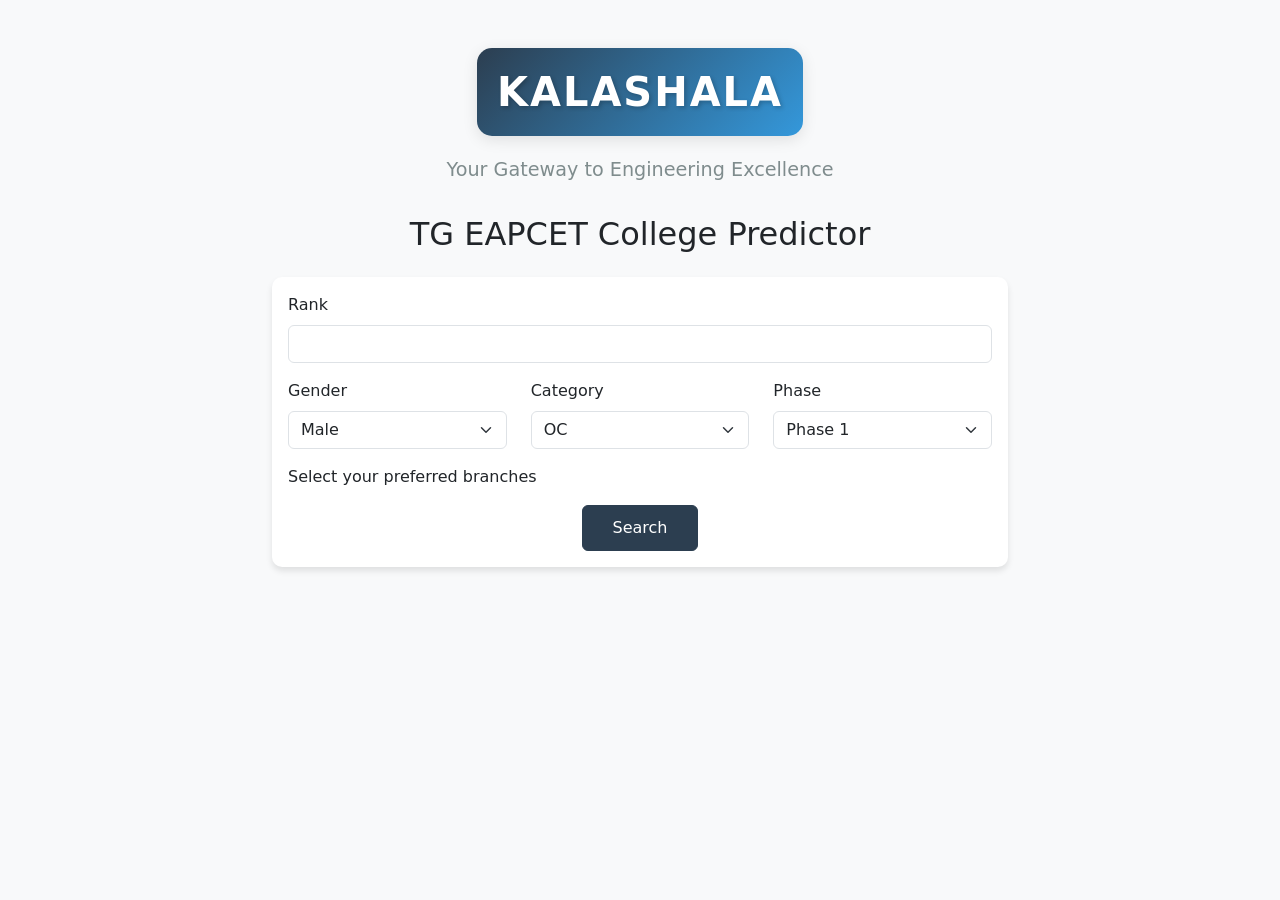
==== src/main/resources/static/index.html @ 40609be6 "Initial commit: TG EAMCET college predictor Aligns phase1/phase2/finalphase cutoff-rank data to the " ====
<!DOCTYPE html>
<html>
<head>
    <title>Kalashala - TG EAPCET College Predictor</title>
    <link href="https://cdn.jsdelivr.net/npm/bootstrap@5.1.3/dist/css/bootstrap.min.css" rel="stylesheet">
    <style>
        .logo-container {
            display: inline-block;
            padding: 20px;
            margin-bottom: 20px;
            background: linear-gradient(135deg, #2c3e50, #3498db);
            border-radius: 15px;
            box-shadow: 0 4px 15px rgba(0,0,0,0.1);
        }
        .logo-text {
            font-size: 2.5rem;
            font-weight: 800;
            color: white;
            text-transform: uppercase;
            letter-spacing: 2px;
            margin: 0;
            text-shadow: 2px 2px 4px rgba(0,0,0,0.2);
        }
        .brand-name {
            color: #2c3e50;
            font-size: 2.5rem;
            font-weight: bold;
            margin: 20px 0 10px;
        }
        .brand-tagline {
            color: #7f8c8d;
            font-size: 1.2rem;
            margin-bottom: 30px;
        }
        .branch-card {
            cursor: pointer;
            transition: all 0.3s;
            background-color: #f8f9fa;
            height: 70px;
            display: flex;
            align-items: center;
            width: 100%;
            box-sizing: border-box;
            overflow: hidden;
        }
        .form-check {
            width: 100%;
            display: flex;
            align-items: center;
            height: 100%;
        }
        .form-check-label {
            width: 100%;
            display: block;
            white-space: normal;
            word-break: break-word;
            font-size: 1rem;
            line-height: 1.2;
            overflow-wrap: break-word;
            margin-left: 10px;
        }
        #branchesContainer .col-md-4 {
            display: flex;
            align-items: stretch;
        }
        .branch-card.selected {
            background-color: #e2e6ea;
        }
        .branch-card:hover {
            transform: translateY(-2px);
            box-shadow: 0 4px 8px rgba(0,0,0,0.1);
        }
        #branchesContainer {
            max-height: 400px;
            overflow-y: auto;
        }
        .card {
            border: none;
            box-shadow: 0 4px 6px rgba(0,0,0,0.1);
            border-radius: 10px;
        }
        .btn-primary {
            background-color: #2c3e50;
            border-color: #2c3e50;
            padding: 10px 30px;
        }
        .btn-primary:hover {
            background-color: #34495e;
            border-color: #34495e;
        }
        .table th {
            background-color: #f8f9fa;
            border-top: none;
        }
    </style>
</head>
<body class="bg-light">
<div class="container py-5">
    <div class="text-center mb-4">
        <div class="logo-container">
            <h1 class="logo-text">Kalashala</h1>
        </div>
        <p class="brand-tagline">Your Gateway to Engineering Excellence</p>
        <h2>TG EAPCET College Predictor</h2>
    </div>

    <div class="row justify-content-center">
        <div class="col-md-8">
            <div class="card">
                <div class="card-body">
                    <form id="predictForm">
                        <div class="mb-3">
                            <label for="rank" class="form-label">Rank</label>
                            <input type="number" class="form-control" id="rank" name="rank" required>
                        </div>

                        <div class="row mb-3">
                            <div class="col">
                                <label for="gender" class="form-label">Gender</label>
                                <select class="form-select" id="gender" name="gender" required>
                                    <option value="MALE">Male</option>
                                    <option value="FEMALE">Female</option>
                                </select>
                            </div>
                            <div class="col">
                                <label for="category" class="form-label">Category</label>
                                <select class="form-select" id="category" name="category" required>
                                    <option value="OC">OC</option>
                                    <option value="BC-A">BC-A</option>
                                    <option value="BC-B">BC-B</option>
                                    <option value="BC-C">BC-C</option>
                                    <option value="BC-D">BC-D</option>
                                    <option value="BC-E">BC-E</option>
                                    <option value="SC-I">SC-I</option>
                                    <option value="SC-II">SC-II</option>
                                    <option value="SC-III">SC-III</option>
                                    <option value="ST">ST</option>
                                    <option value="EWS">EWS</option>
                                </select>
                            </div>
                            <div class="col">
                                <label for="phase" class="form-label">Phase</label>
                                <select class="form-select" id="phase" name="phase" required>
                                    <option value="PHASE1">Phase 1</option>
                                    <option value="PHASE2">Phase 2</option>
                                    <option value="FINAL">Final Phase</option>
                                </select>
                            </div>
                        </div>

                        <div class="mb-3">
                            <label class="form-label">Select your preferred branches</label>
                            <div class="row g-2" id="branchesContainer">
                                <!-- Branches will be loaded dynamically -->
                            </div>
                        </div>

                        <div class="text-center">
                            <button type="submit" class="btn btn-primary">Search</button>
                        </div>
                    </form>
                </div>
            </div>

            <div id="results" class="mt-4" style="display: none;">
                <div class="card">
                    <div class="card-body">
                        <h5 class="card-title">Predicted Colleges</h5>
                        <div class="table-responsive">
                            <table class="table">
                                <thead>
                                <tr>
                                    <th>College Name</th>
                                    <th>Branch</th>
                                    <th>Place</th>
                                    <th>Cutoff Rank</th>
                                </tr>
                                </thead>
                                <tbody id="resultsBody"></tbody>
                            </table>
                        </div>
                    </div>
                </div>
            </div>
        </div>
    </div>
</div>

<script src="https://code.jquery.com/jquery-3.6.0.min.js"></script>
<script src="https://cdn.jsdelivr.net/npm/bootstrap@5.1.3/dist/js/bootstrap.bundle.min.js"></script>
<script>
    $(document).ready(function() {
        // Load branches when page loads
        $.get('/api/branches', function(branches) {
            const container = $('#branchesContainer');
            branches.forEach(function(branch) {
                // Remove the 'Branch Code' checkbox
                if ((branch.code || '').trim().toLowerCase() === 'branch code') return;
                let label = (branch.code || '').trim() === '' ? 'All' : `${branch.code} - ${branch.name}`;
                container.append(`
                    <div class="col-md-4">
                        <div class="card branch-card p-2" data-branch="${branch.code}">
                            <div class="form-check">
                                <input class="form-check-input" type="checkbox" value="${branch.code}" name="branches">
                                <label class="form-check-label">${label}</label>
                            </div>
                        </div>
                    </div>
                `);
            });

            // Add click handler for branch cards
            $('.branch-card').click(function() {
                $(this).toggleClass('selected');
                $(this).find('input[type="checkbox"]').prop('checked',
                    !$(this).find('input[type="checkbox"]').prop('checked'));
            });
        });

        $('#predictForm').submit(function(e) {
            e.preventDefault();
            $.ajax({
                url: '/api/predict',
                type: 'POST',
                data: $(this).serialize(),
                processData: true,
                contentType: 'application/x-www-form-urlencoded',
                success: function(response) {
                    $('#resultsBody').empty();
                    response.forEach(function(college) {
                        const cutoffRank = getCutoffRank(college);
                        const row = `
                            <tr>
                                <td>
                                    <strong>${college.instituteName}</strong><br>
                                    <small class="text-muted">Code: ${college.instCode}</small>
                                </td>
                                <td>
                                    <strong>${college.branchName}</strong><br>
                                    <small class="text-muted">Code: ${college.branchCode}</small>
                                </td>
                                <td>
                                    ${college.place || '-'}<br>
                                    <small class="text-muted">District: ${college.distCode || '-'}</small>
                                </td>
                                <td>
                                    <strong>${cutoffRank}</strong>
                                </td>
                            </tr>
                        `;
                        $('#resultsBody').append(row);
                    });
                    $('#results').show();
                },
                error: function(xhr, status, error) {
                    alert('Error occurred while predicting colleges: ' + error);
                }
            });
        });

        function getCutoffRank(college) {
            const gender = $('#gender').val();
            const category = $('#category').val();

            switch(category) {
                case 'OC':
                    return gender === 'MALE' ? college.ocBoys : college.ocGirls;
                case 'BC-A':
                    return gender === 'MALE' ? college.bcaBoys : college.bcaGirls;
                case 'BC-B':
                    return gender === 'MALE' ? college.bcbBoys : college.bcbGirls;
                case 'BC-C':
                    return gender === 'MALE' ? college.bccBoys : college.bccGirls;
                case 'BC-D':
                    return gender === 'MALE' ? college.bcdBoys : college.bcdGirls;
                case 'BC-E':
                    return gender === 'MALE' ? college.bceBoys : college.bceGirls;
                case 'SC-I':
                    return gender === 'MALE' ? college.scIBoys : college.scIGirls;
                case 'SC-II':
                    return gender === 'MALE' ? college.scIIBoys : college.scIIGirls;
                case 'SC-III':
                    return gender === 'MALE' ? college.scIIIBoys : college.scIIIGirls;
                case 'ST':
                    return gender === 'MALE' ? college.stBoys : college.stGirls;
                case 'EWS':
                    return gender === 'MALE' ? college.ewsBoys : college.ewsGirls;
                default:
                    return 0;
            }
        }
    });
</script>
</body>
</html>
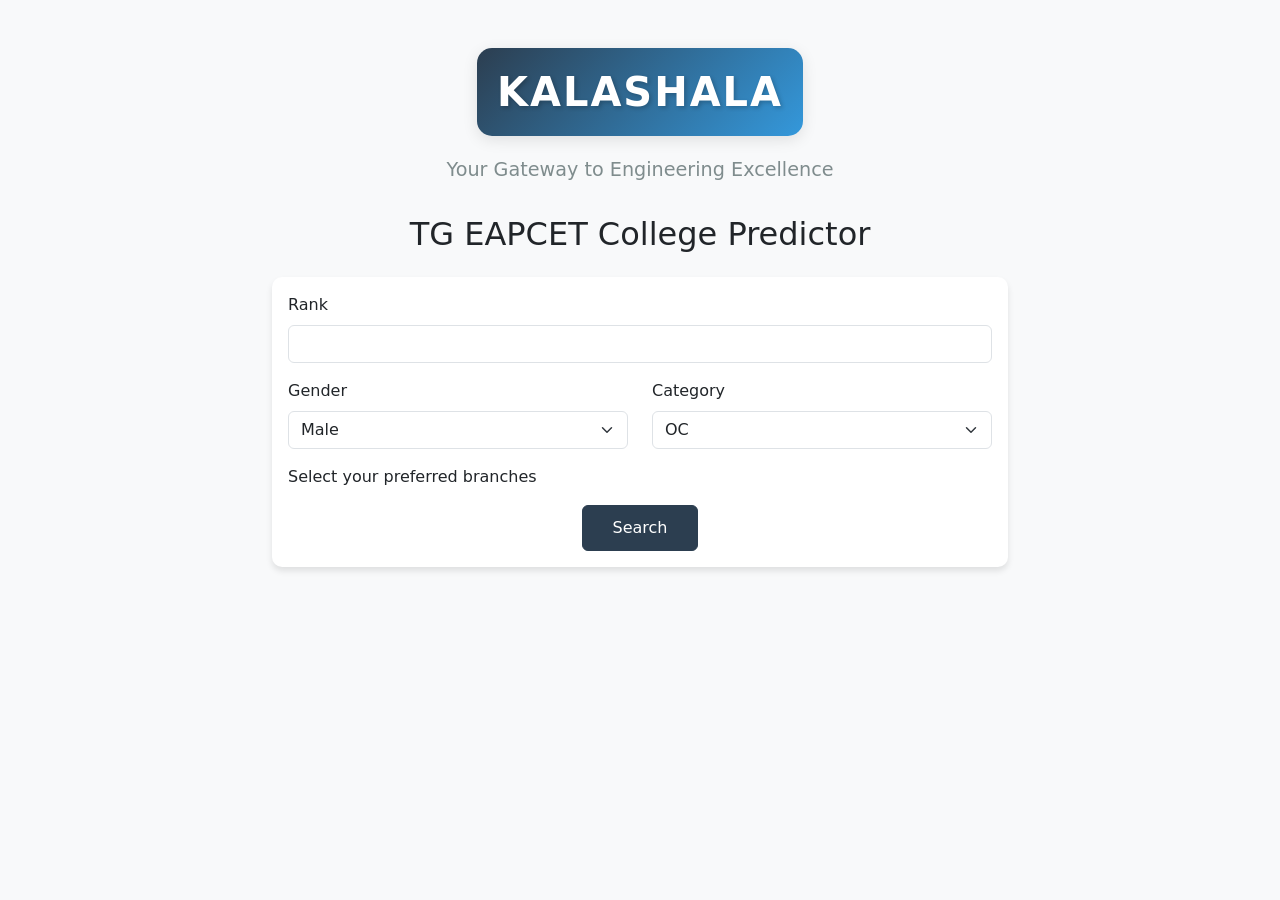
==== commit b6f47ac4: "Simplify to a single cutoff dataset; remove phase1/phase2 The app now loads only one Excel sheet (re" ====
--- a/src/main/resources/static/index.html
+++ b/src/main/resources/static/index.html
@@ -136,14 +136,6 @@
                                     <option value="SC-III">SC-III</option>
                                     <option value="ST">ST</option>
                                     <option value="EWS">EWS</option>
-                                </select>
-                            </div>
-                            <div class="col">
-                                <label for="phase" class="form-label">Phase</label>
-                                <select class="form-select" id="phase" name="phase" required>
-                                    <option value="PHASE1">Phase 1</option>
-                                    <option value="PHASE2">Phase 2</option>
-                                    <option value="FINAL">Final Phase</option>
                                 </select>
                             </div>
                         </div>
